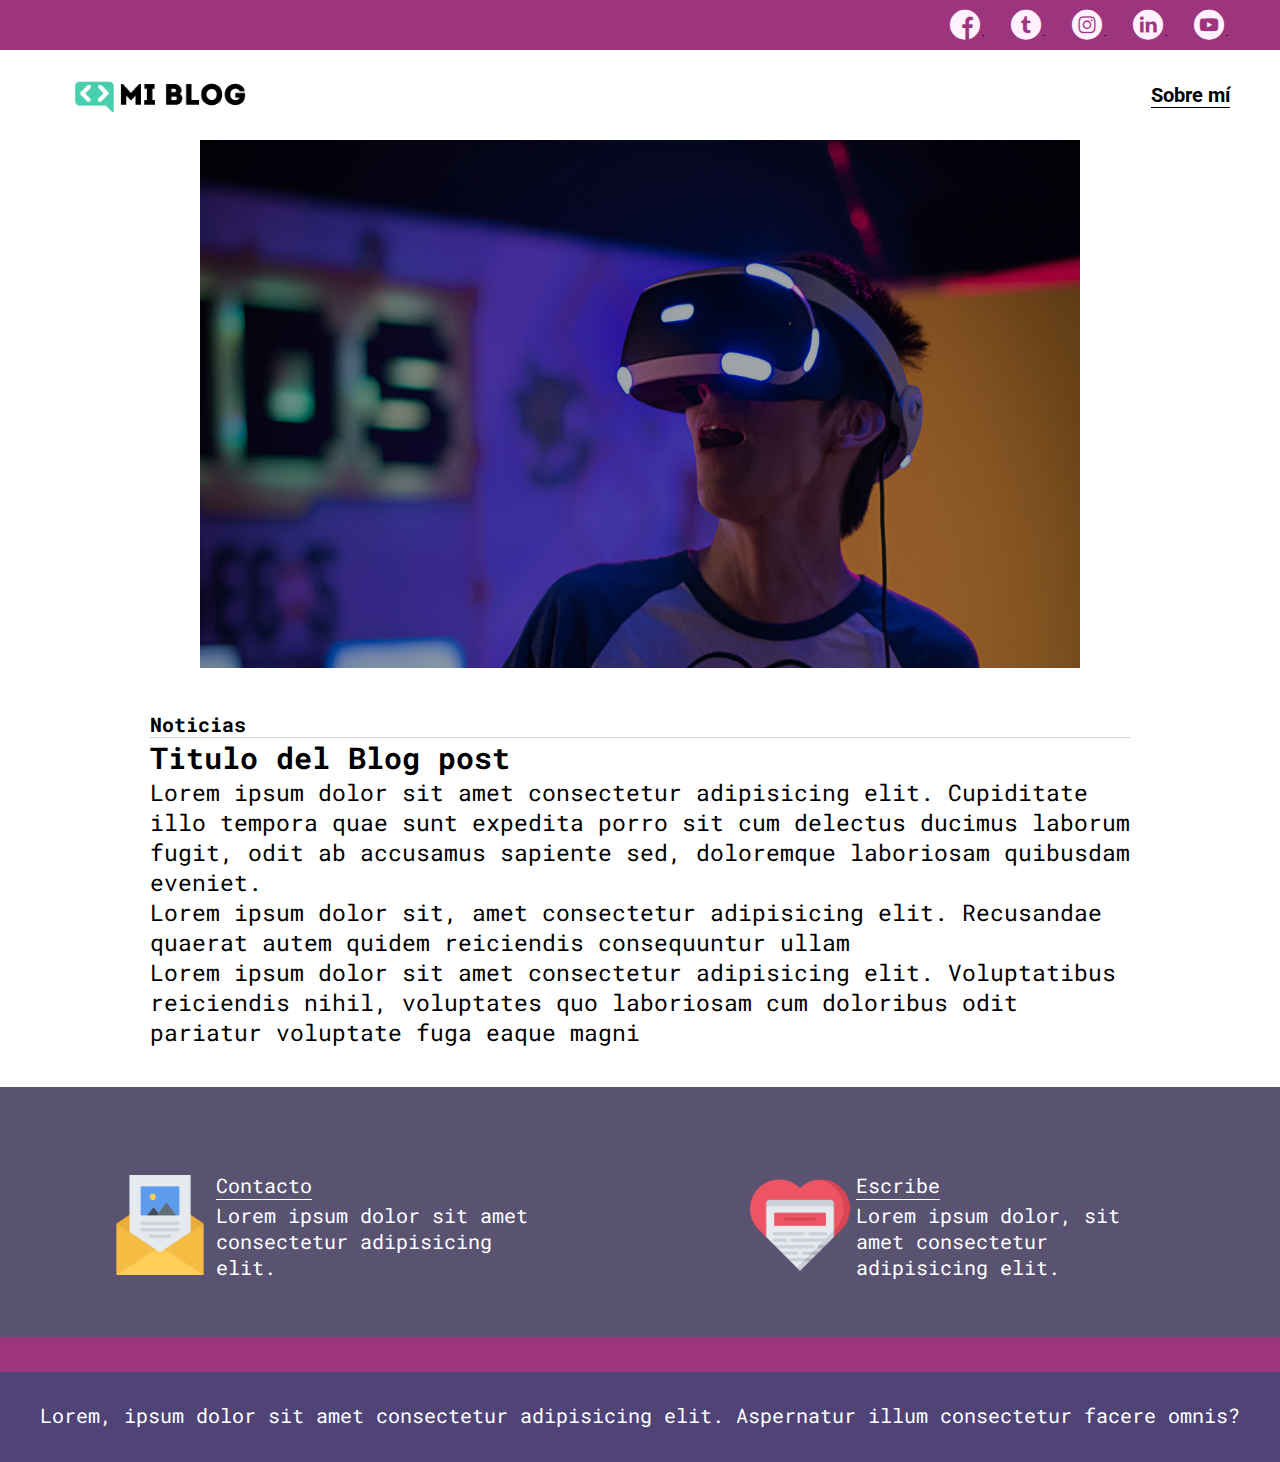
==== blog.html @ a7983014 "Primer Commit de mi Blog Personal" ====
<!DOCTYPE html>
<html lang="en">
<head>
    <meta charset="UTF-8">
    <meta http-equiv="X-UA-Compatible" content="IE=edge">
    <meta name="viewport" content="width=device-width, initial-scale=1.0">
    <title>Document</title>
    <link rel="stylesheet" href="./css/main.css">
    <link rel="stylesheet" href="./css/font/flaticon.css">
    <link rel="stylesheet" href="./css/media-queries.css">
    <link rel="preconnect" href="https://fonts.googleapis.com">
    <link rel="preconnect" href="https://fonts.gstatic.com" crossorigin>
    <link
        href="https://fonts.googleapis.com/css2?family=Roboto+Mono:ital,wght@1,300;1,500;1,700&family=Roboto+Slab:wght@300;500;700&family=Roboto:wght@100;400;500&display=swap"
        rel="stylesheet">
</head>
<body>
    <header>
        <section class="header-icons-container">
            <div class="icons">
                <a href="#"><span class="flaticon-001-facebook"></span>.</a>
                <a href="#"><span class="flaticon-002-twitter"></span>.</a>
                <a href="#"><span class="flaticon-011-instagram"></span>.</a>
                <a href="#"><span class="flaticon-010-linkedin"></span>.</a>
                <a href="#"><span class="flaticon-008-youtube"></span>.</a>
            </div>
        </section>
        <nav>
            <section class="nav-logo-container">
                <a href="#"><img src="./assets/img/Logo-negro.png" alt="Logo de mi blog"></a>
            </section>
            <section class="profile-link">
                <a href="perfil.html">Sobre mí</a>
            </section>
        </nav>
    </header>
    <main>
        <section class="grid-container blogpost-img-container">
            <img src="./assets/img/post-1.png" alt="Nuevas tecnologias">
        </section>
        <section class="blogpost-main-container">
            <div class="grid-container">
                <h3>Noticias</h3>
                <article>
                    <h1>Titulo del Blog post</h1>
                    <p>Lorem ipsum dolor sit amet consectetur adipisicing elit. Cupiditate illo tempora quae sunt expedita porro sit cum delectus ducimus laborum fugit, odit ab accusamus sapiente sed, doloremque laboriosam quibusdam eveniet.</p>
                    <p>Lorem ipsum dolor sit, amet consectetur adipisicing elit. Recusandae quaerat autem quidem reiciendis consequuntur ullam</p>
                    <p>Lorem ipsum dolor sit amet consectetur adipisicing elit. Voluptatibus reiciendis nihil, voluptates quo laboriosam cum doloribus odit pariatur voluptate fuga eaque magni</p>
                </article>
            </div>
        </section>
        <section class="contact-main-container">
            <div>
                <img src="./assets/img/013-newsletter.png" alt="">
                <div class="contact-left">
                    <a href="#">Contacto</a>
                    <p>Lorem ipsum dolor sit amet consectetur adipisicing elit.</p>
                </div>
            </div>
            <div>
                <img src="./assets/img/006-like.png" alt="">
                <div class="contact-right">
                    <a href="#">Escribe</a>
                    <p>Lorem ipsum dolor, sit amet consectetur adipisicing elit.</p>
                </div>
            </div>
        </section>
    </main>
    <footer>
        <p>Lorem, ipsum dolor sit amet consectetur adipisicing elit. Aspernatur illum consectetur facere omnis?</p>
    </footer>
</body>
</html>
---- css/main.css ----
* {
    box-sizing: border-box;
    padding: 0;
    margin: 0;
    
}
html {
    font-size: 62.5%;
}
body {
    font-family: 'Roboto Mono', monospace;
}
a {
   text-decoration: none;
   display: inline;
   color: black; 
}

.home-body {
    position: fixed;
    top: 0;
    bottom: 0;
    left:  0;
    right: 0;
}

header {
    width: 100%;
    height: 140px;
    display: grid;
    grid-template-rows: 1fr 1fr ;

}
header .header-icons-container{
    width: 100%;
    height: 50px;
    display: grid;
    background-color: #9c357e;
}

header .header-icons-container .icons {
    width: 300px;
    height: auto;
    display: flex;
    justify-items: flex-end;
    align-items: center;
    justify-content: space-between;
    justify-self: end;
    margin-right: 50px;
}

header .icons span {
    color: #fff1ff;
}
nav {
    display: grid;
    grid-template-columns: 1fr 1fr;
    height: 90px;
}
nav .nav-logo-container {
    margin-left: 50px;
}
nav .nav-logo-container img {
    width: 220px;
    margin-top: 10px;
}
nav .profile-link {
    display: flex;
    align-items: center;
    justify-content: flex-end;
    margin-right: 50px;
}
nav .profile-link a {
    font-family: 'Roboto', monospace;
    font-size: 2rem;
    font-weight: bold;
    text-decoration: none;
    color: black;
    border-bottom: 1px solid black;
}
.home-main {
    display: grid;
    grid-template-columns: 1fr 4fr 1fr;
    height: 100%;
    background-image: url('../assets/img/Cover.png');
    background-repeat: no-repeat;
    background-position: center;
    background-size: auto;
}
.grid-container {
    max-width: 980px;
    margin: auto;
}
.home-main section {
    display: grid;
    grid-column: 2;
    justify-items: center;
    height: 350px;
    margin-top: 80px;
}
.home-main-text {
    font-family: 'Roboto mono', monospace;
    font-size: 3.5rem;
    font-weight: 700px;
    letter-spacing: 10px;
    color: white;
    text-align: center;
}
.home-main-button {
    width: 110px;
    height: 50px;
    background-color: #9c357e;
    display: grid;
    align-items: center;
}

.home-main-button {
    font-weight: 700px;
    font-size: 2rem;
}

.blogs-main {
    display: grid;   
}
.blogs-news-container {
    background-color: #e6e9ed;
    padding: 0 50px 40px;
}
.blogs-main-new {
    display: grid;
    grid-template-columns: 2fr 1fr;
    grid-template-rows: 2fr;
}
.blogs-main-new h3 {
    font-size: 2rem;
    margin-top: 15px;
    margin-bottom: 15px;
}
.blogs-news-img-container{
    grid-column: 1;
}
.blogs-news-img-container img {
    width: 85%;
    height: 100%;
}
.blogs-news-info-container {
    font-size: 2rem;
    grid-column: 2;
}
.blogs-news-info-container h2 {
    margin-bottom: 20px;
}
.blogs-news-info-container p {
    margin-bottom: 35px;
}
.blogs-button {
    border: 1px solid #c33b47;
    background-color: #c33b47;
    border-radius: 15px;
    padding: 10px 15px;
    font-size: 1.5rem;
}
.blogs-post-container {
    padding: 0 50px 40px;
}
.blogs-post-container h3 {
    border-bottom: 1px solid #cdd2da;
    padding-bottom: 20px;
    text-align: center;
}

.blogs-post-container .post-container {
    display: inline-block;
    padding-left: 10px;
    margin-bottom: 50px;
    max-width: 30%;
}
.blogs-post-container .post-container p {
    font-size: 1.5rem;
    font-weight: bold;
    margin-bottom: 35px;
}
.blogs-post-container .post-container img {
    width: 100%;
    border-radius: 15px;
    border: 5px solid #c33b47;
}
footer {
    width: 100%;
    height: 125px;
    background-color: #504375;
    border-top: 35px solid #9c357e;
    text-align: center;
}
footer p {
    color: white;
    margin-top: 30px;
    font-size: 2rem;
}

.blogpost-img-container {
    padding: 0 50px 40px;
}
.blogpost-img-container img {
    width: 100%;
}
.blogpost-main-container {
    padding: 0 50px 40px;    
    
}
.blogpost-main-container h3 {
    border-bottom: 1px solid #cdd2da;
    font-size: 2rem;
}
.blogpost-main-container h1 {
    font-size: 3rem;
}
.blogpost-main-container p{
    font-size: 2.3rem;
}
.contact-main-container {
    width: 100%;
    min-height: 250px;
    background-color: #595270;
    text-align: center;
    padding-bottom: 50px;
}
.contact-main-container div {
    display: inline-block;
    width: 49.5%;
    height: 100%;
}
.contact-main-container a {
    color: white;
    font-size: 2rem;
    border-bottom: 1px solid white;
    padding-bottom: 1px;
}
.contact-main-container p {
    color: white;
    margin-top: 4px;
    font-size: 2rem;
}
.contact-main-container .contact-left, .contact-right{
    text-align: initial;
    margin-top: 85px;
}
.contact-main-container img {
    width: 100px;
}

.perfil-main-container {
    display: grid;
    grid-template-columns: 0.2fr 1fr;
    text-align: center;

}
.perfil-main-container img {
    border-radius: 15px ;
    width: 100%;
    height: 100%;
}
.profile-main-container {
    padding: 70px 40px;
    background-color: #595270;
    margin-bottom: 50px;
}
.profile-main-container img {
    width: 320px;
    height: 100%;
    margin-right: 30px;
}
.profile-main-container .profile-container {
    display: flex;
}
.profile-main-proyects {
    padding: 0 50px 40px;
}

.profile-main-proyects h3 {
    border-bottom: 1px solid #cdd2da;
    font-size: 2rem;
    padding-bottom: 35px;
    text-align: center;
}
.proyects-main-container {
    display: grid;
    grid-template-columns: 1fr 1fr 1fr;
}
.proyect-container {
    padding: 0 5px;
}
.proyect-container {
    font-size: 1.5rem;
}
.profile-container {
    font-size: 2rem;
}
---- css/font/flaticon.css ----
/*
  	Flaticon icon font: Flaticon
  	Creation date: 20/12/2018 09:27
  	*/

@font-face {
  font-family: "Flaticon";
  src: url("./Flaticon.eot");
  src: url("./Flaticon.eot?#iefix") format("embedded-opentype"),
       url("./Flaticon.woff") format("woff"),
       url("./Flaticon.ttf") format("truetype"),
       url("./Flaticon.svg#Flaticon") format("svg");
  font-weight: normal;
  font-style: normal;
}

@media screen and (-webkit-min-device-pixel-ratio:0) {
  @font-face {
    font-family: "Flaticon";
    src: url("./Flaticon.svg#Flaticon") format("svg");
  }
}

[class^="flaticon-"]:before, [class*=" flaticon-"]:before,
[class^="flaticon-"]:after, [class*=" flaticon-"]:after {   
  font-family: Flaticon;
        font-size: 30px;
font-style: normal;
margin-left: 20px;
}

.flaticon-001-facebook:before { content: "\f100"; }
.flaticon-002-twitter:before { content: "\f101"; }
.flaticon-003-whatsapp:before { content: "\f102"; }
.flaticon-004-groupme:before { content: "\f103"; }
.flaticon-005-kik:before { content: "\f104"; }
.flaticon-006-skype:before { content: "\f105"; }
.flaticon-007-periscope:before { content: "\f106"; }
.flaticon-008-youtube:before { content: "\f107"; }
.flaticon-009-itunes:before { content: "\f108"; }
.flaticon-010-linkedin:before { content: "\f109"; }
.flaticon-011-instagram:before { content: "\f10a"; }
.flaticon-012-messenger:before { content: "\f10b"; }
.flaticon-013-twitter-1:before { content: "\f10c"; }
.flaticon-014-snapchat:before { content: "\f10d"; }
.flaticon-015-reddit:before { content: "\f10e"; }
---- css/media-queries.css ----
@media (max-width: 900px) {
    .blogs-main-new {
        grid-template-columns: 1fr;
        grid-template-rows: 3fr;
    }
    .blogs-news-img-container {
        grid-row: 2;
    }
    .blogs-news-info-container {
        grid-column: 1;
        grid-row: 3;
    }
    .blogs-post-container .post-container {
        max-width: 45%;
    }
    .proyects-main-container {
        grid-template-columns: 1fr 1fr;
        grid-template-rows: 2fr;
    }
    .profile-main-container .profile-container {
        display: block;
    }
}

@media (max-width: 600px) {
    .blogs-post-container .post-container {
        max-width: 95%;
    }
    .profile-main-proyects .proyect-container{
        max-width: 95%;
    }
}
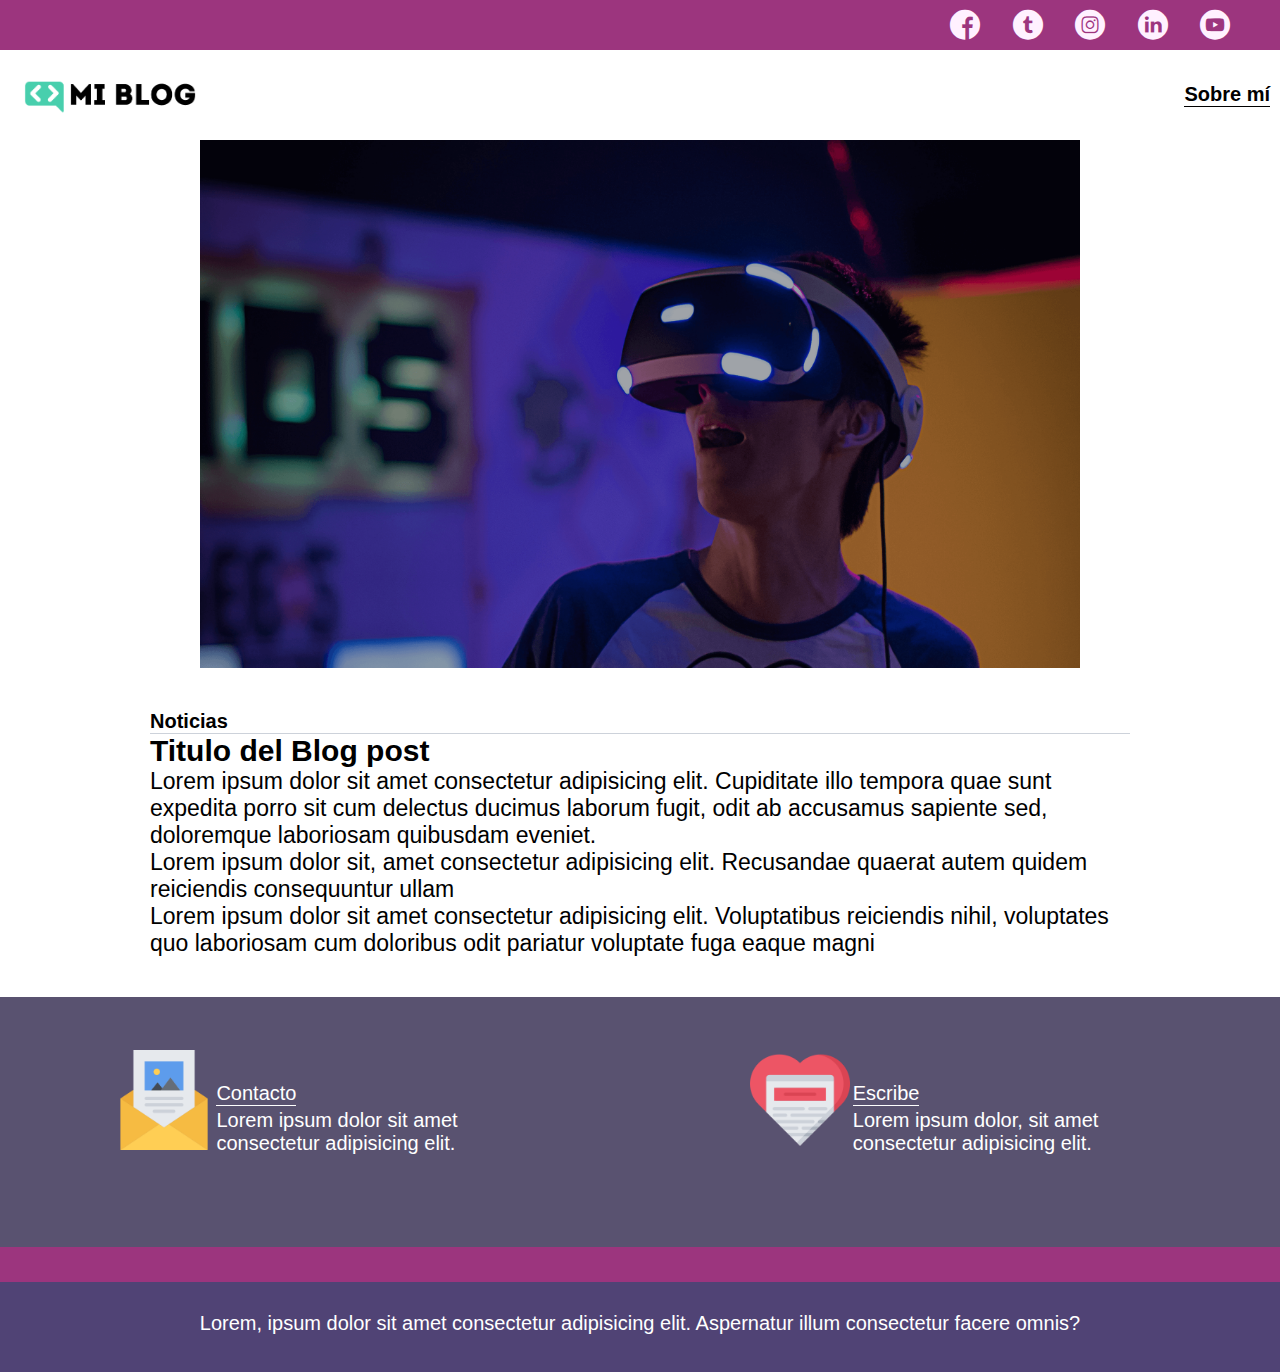
==== commit 61257a6b: "Segundo Commit de mi blog personal" ====
--- a/blog.html
+++ b/blog.html
@@ -18,16 +18,16 @@
     <header>
         <section class="header-icons-container">
             <div class="icons">
-                <a href="#"><span class="flaticon-001-facebook"></span>.</a>
-                <a href="#"><span class="flaticon-002-twitter"></span>.</a>
-                <a href="#"><span class="flaticon-011-instagram"></span>.</a>
-                <a href="#"><span class="flaticon-010-linkedin"></span>.</a>
-                <a href="#"><span class="flaticon-008-youtube"></span>.</a>
+                <a href="https://www.facebook.com/gabriel.monzon.12/"><span class="flaticon-001-facebook"></span></a>
+                <a href="#"><span class="flaticon-002-twitter"></span></a>
+                <a href="#"><span class="flaticon-011-instagram"></span></a>
+                <a href="#"><span class="flaticon-010-linkedin"></span></a>
+                <a href="#"><span class="flaticon-008-youtube"></span></a>
             </div>
         </section>
         <nav>
             <section class="nav-logo-container">
-                <a href="#"><img src="./assets/img/Logo-negro.png" alt="Logo de mi blog"></a>
+                <a href="index.html"><img src="./assets/img/Logo-negro.png" alt="Logo de mi blog"></a>
             </section>
             <section class="profile-link">
                 <a href="perfil.html">Sobre mí</a>
--- a/css/main.css
+++ b/css/main.css
@@ -8,7 +8,7 @@
     font-size: 62.5%;
 }
 body {
-    font-family: 'Roboto Mono', monospace;
+    font-family: 'Source Sans Pro', sans-serif;
 }
 a {
    text-decoration: none;
@@ -57,9 +57,9 @@
     grid-template-columns: 1fr 1fr;
     height: 90px;
 }
-nav .nav-logo-container {
+/* nav .nav-logo-container {
     margin-left: 50px;
-}
+} */
 nav .nav-logo-container img {
     width: 220px;
     margin-top: 10px;
@@ -68,10 +68,10 @@
     display: flex;
     align-items: center;
     justify-content: flex-end;
-    margin-right: 50px;
+    margin-right: 10px;
 }
 nav .profile-link a {
-    font-family: 'Roboto', monospace;
+    font-family: 'Source Sans Pro', sans-serif;
     font-size: 2rem;
     font-weight: bold;
     text-decoration: none;
@@ -99,24 +99,39 @@
     margin-top: 80px;
 }
 .home-main-text {
-    font-family: 'Roboto mono', monospace;
+    font-family: 'Source Sans Pro', sans-serif;
     font-size: 3.5rem;
-    font-weight: 700px;
+    font-weight: bold;
     letter-spacing: 10px;
-    color: white;
+    color: #FFE4E1;
     text-align: center;
 }
 .home-main-button {
-    width: 110px;
+    width: 225px;
     height: 50px;
-    background-color: #9c357e;
+    background-color: white;
     display: grid;
     align-items: center;
-}
-
-.home-main-button {
-    font-weight: 700px;
-    font-size: 2rem;
+    border-radius: 10px;
+    border: 1px solid white;
+    background-color: transparent;
+    background-repeat: no-repeat;
+    border: none;
+    cursor: pointer;
+    overflow: hidden;
+    outline: none;
+    display: inline-block;
+    justify-content: space-between;
+}
+
+.home-main-button img{
+    width: 25px;
+}
+
+.home-main-button a {
+    font-weight: bold;
+    font-size: 2rem;
+    color: indianred;
 }
 
 .blogs-main {
--- a/css/media-queries.css
+++ b/css/media-queries.css
@@ -20,6 +20,13 @@
     .profile-main-container .profile-container {
         display: block;
     }
+    .proyects-main-container {
+        display: flex;
+        flex-direction: column;
+    }
+    .proyects-main-container .proyect-container {
+        margin-bottom: 50px;
+    }
 }
 
 @media (max-width: 600px) {
@@ -29,4 +36,29 @@
     .profile-main-proyects .proyect-container{
         max-width: 95%;
     }
+    .header-icons-container {
+        padding-left: 40px;
+        justify-content: center;
+    }
+    .home-main-text {
+        margin-bottom: 45px;
+    }
+    .nav-logo-container img{
+        justify-content: right;
+    }
+}
+@media (max-width: 1200px) {
+    .home-main-text {
+        margin-bottom: 45px;
+    }
+}
+@media (max-width: 800px) {
+    .home-main-text {
+        font-size: 2.5rem;
+    }
+}
+@media (max-width: 800px) {
+    footer {
+        padding-bottom: 100px;
+    }
 }